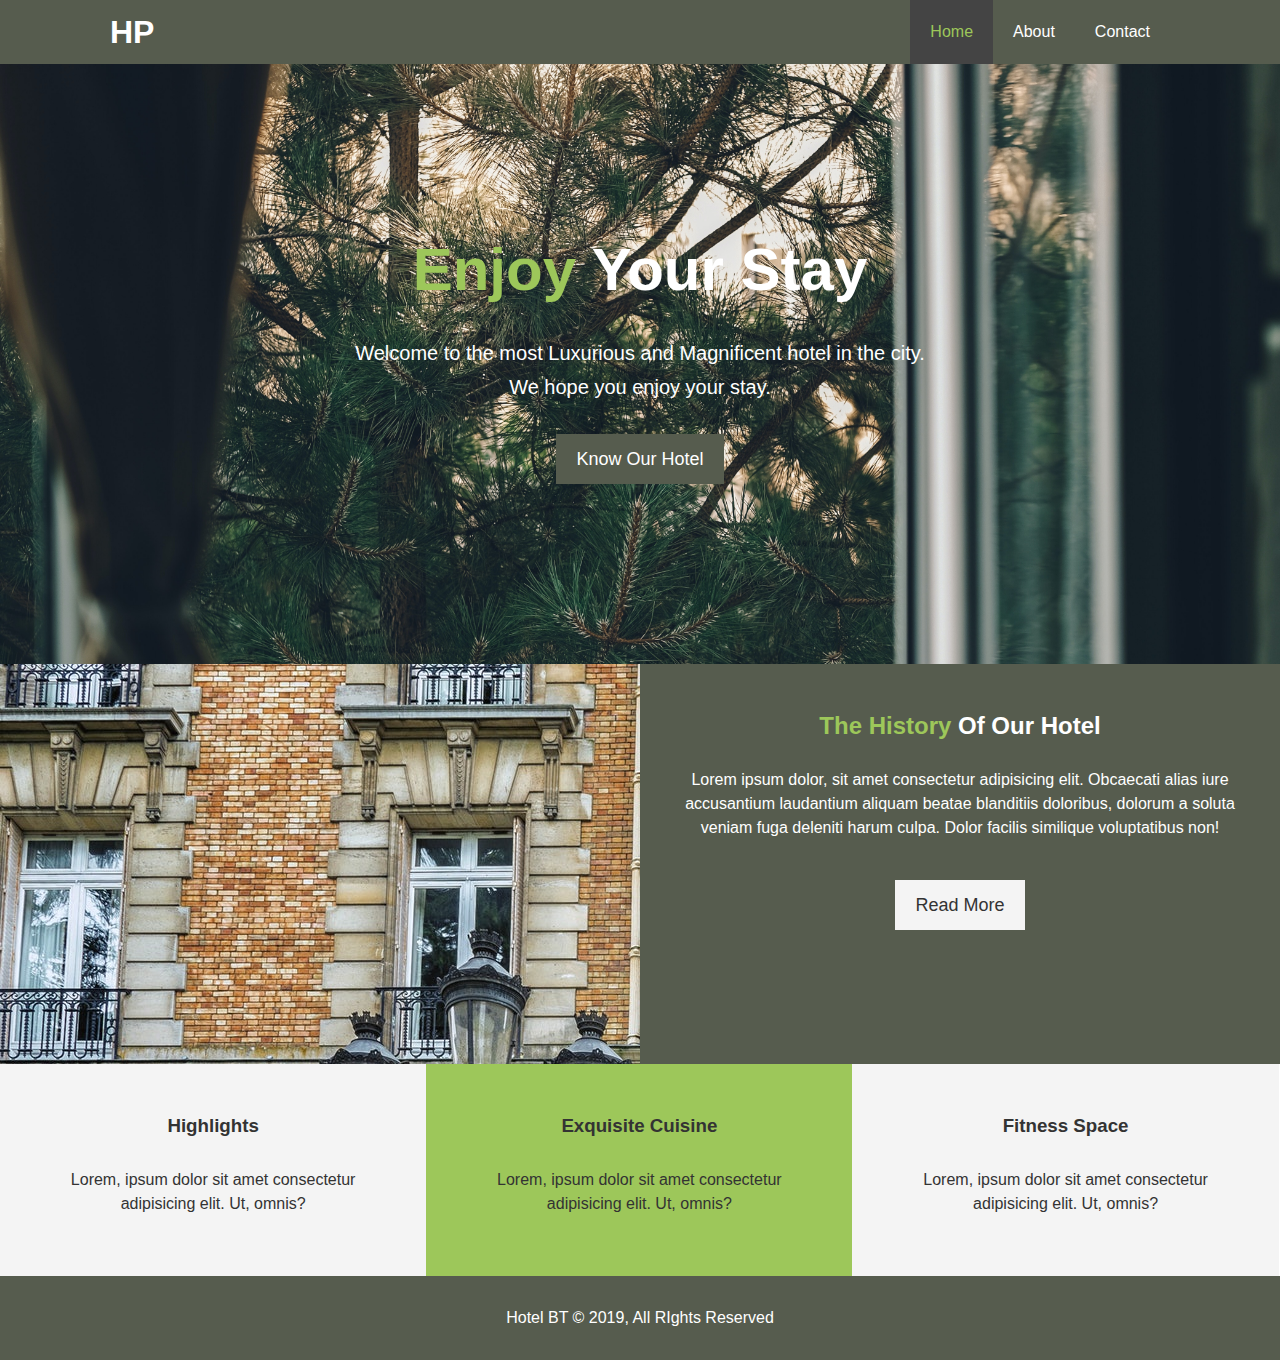
==== index.html @ 0baf699e "Initial commit" ====
<!DOCTYPE html>
<html lang="en">
  <head>
    <meta charset="UTF-8" />
    <meta name="viewport" content="width=device-width, initial-scale=1.0" />
    <meta http-equiv="X-UA-Compatible" content="ie=edge" />
    <meta
      name="description"
      content="Welcome to one of my sample project using HTML and CSS."
    />
    <meta name="keywords" content="HTML, CSS, WebDev. Frontend" />
    <link
      rel="stylesheet"
      href="https://use.fontawesome.com/releases/v5.6.1/css/all.css"
      integrity="sha384-gfdkjb5BdAXd+lj+gudLWI+BXq4IuLW5IT+brZEZsLFm++aCMlF1V92rMkPaX4PP"
      crossorigin="anonymous"
    />
    <link rel="stylesheet" href="css/style.css" />
    <title>Hotel Website | Project</title>
  </head>
  <body>
    <header>
      <nav id="navbar">
        <div class="container">
          <h1 class="logo"><a href="index.html">HP</a></h1>
          <ul>
            <li><a class="current" href="index.html">Home</a></li>
            <li><a href="about.html">About</a></li>
            <li><a href="contact.html">Contact</a></li>
          </ul>
        </div>
      </nav>

      <div id="showcase">
        <div class="container">
          <div class="showcase-content">
            <h1><span class="text-primary">Enjoy</span> Your Stay</h1>
            <p class="lead">
              Welcome to the most Luxurious and Magnificent hotel in the city.
              <br />We hope you enjoy your stay.
            </p>
            <a class="btn" href="about.html">Know Our Hotel</a>
          </div>
        </div>
      </div>
    </header>

    <section id="home-info" class="bg-dark">
      <div class="info-img"></div>
      <div class="info-content">
        <h2><span class="text-primary">The History</span> Of Our Hotel</h2>
        <p>
          Lorem ipsum dolor, sit amet consectetur adipisicing elit. Obcaecati
          alias iure accusantium laudantium aliquam beatae blanditiis doloribus,
          dolorum a soluta veniam fuga deleniti harum culpa. Dolor facilis
          similique voluptatibus non!
        </p>
        <a href="about.html" class="btn btn-light">Read More</a>
      </div>
    </section>

    <section id="features">
      <div class="box bg-light">
        <i class="fas fa-hotel fa-3x"></i>
        <h3>Highlights</h3>
        <p>
          Lorem, ipsum dolor sit amet consectetur adipisicing elit. Ut, omnis?
        </p>
      </div>
      <div class="box bg-primary">
        <i class="fas fa-utensils fa-3x"></i>
        <h3>Exquisite Cuisine</h3>
        <p>
          Lorem, ipsum dolor sit amet consectetur adipisicing elit. Ut, omnis?
        </p>
      </div>
      <div class="box bg-light">
        <i class="fas fa-dumbbell fa-3x"></i>
        <h3>Fitness Space</h3>
        <p>
          Lorem, ipsum dolor sit amet consectetur adipisicing elit. Ut, omnis?
        </p>
      </div>
    </section>

    <div class="clr"></div>

    <footer id="main-footer">
      <p>Hotel BT &copy; 2019, All RIghts Reserved</p>
    </footer>
  </body>
</html>
---- css/style.css ----
* {
  margin: 0;
  padding: 0;
  box-sizing: border-box;
}
html,
body {
  font-family: "Segoe UI", Tahoma, Geneva, Verdana, sans-serif;
  line-height: 24px;
}
a {
  text-decoration: none;
}
h1,
h2,
h3 {
  padding-bottom: 20px;
}
p {
  margin: 10px 0;
}
.container {
  margin: auto;
  max-width: 1100px;
  overflow: auto;
  padding: 0 20px;
}
.text-primary {
  color: #9dc75a;
}
.lead {
  font-size: 20px;
}
.btn {
  display: inline-block;
  font-size: 18px;
  color: #ffffff;
  background: #565c4e;
  padding: 13px 20px;
  border: none;
  cursor: pointer;
}
.btn:hover {
  background: #9dc75a;
  color: #333;
}
.btn-light {
  background: #f4f4f4;
  color: #333;
}
.bg-dark {
  background: #565c4e;
  color: #fff;
}
.bg-light {
  background: #f4f4f4;
  color: #333;
}
.bg-primary {
  background: #9dc75a;
  color: #333;
}
.clr {
  clear: both;
}
.l-heading {
  font-size: 40px;
}
.py-1 {
  padding: 10px 0;
}
.py-2 {
  padding: 20px 0;
}
.py-3 {
  padding: 30px 0;
}
#navbar {
  background: #565c4e;
  color: #fff;
  overflow: auto;
}
#navbar a {
  color: #fff;
}
#navbar h1 {
  float: left;
  padding-top: 20px;
}
#navbar ul {
  list-style: none;
  float: right;
}
#navbar ul li {
  float: left;
}
#navbar ul li a {
  display: block;
  padding: 20px;
  text-align: center;
}
#navbar ul li a:hover,
#navbar ul li a.current {
  background: #444;
  color: #9dc75a;
}
#showcase {
  background: url("../img/showcase.jpg") no-repeat center center/cover;
  height: 600px;
}
#showcase .showcase-content {
  color: #fff;
  text-align: center;
  padding-top: 170px;
}
#showcase .showcase-content h1 {
  font-size: 60px;
  line-height: 1.2em;
}
#showcase .showcase-content p {
  padding-bottom: 20px;
  line-height: 1.7em;
}
#home-info {
  height: 400px;
}
#home-info .info-img {
  float: left;
  width: 50%;
  background: url("../img/photo-1.jpg") no-repeat;
  min-height: 100%;
}
#home-info .info-content {
  float: right;
  width: 50%;
  height: 100%;
  text-align: center;
  padding: 50px 30px;
  overflow: hidden;
}
#home-info .info-content p {
  padding-bottom: 30px;
}
.box {
  float: left;
  width: 33.3%;
  padding: 50px;
  text-align: center;
}
.box i {
  margin-bottom: 10px;
}
#about-info .info-right {
  float: right;
  width: 50%;
  min-height: 100%;
}
#about-info .info-right img {
  display: block;
  margin: auto;
  width: 70%;
  border-radius: 50%;
}
#about-info .info-left {
  float: left;
  width: 50%;
  min-height: 100%;
}
#testimonials {
  height: 600px;
  background: url("../img/test-bg.jpg") no-repeat center center/cover;
  padding-top: 100px;
}
#testimonials h2 {
  color: #383a34;
  text-align: center;
  padding-bottom: 40px;
}
#testimonials .testimonial {
  padding: 20px;
  margin-bottom: 40px;
  border-radius: 5px;
  opacity: 0.85;
}
#testimonials .testimonial img {
  width: 100px;
  float: left;
  margin-right: 20px;
  border-radius: 50%;
}
#contact-form .form-group {
  margin-bottom: 20px;
}
#contact-form label {
  display: block;
  margin-bottom: 5px;
}
#contact-form input,
#contact-form textarea {
  width: 100%;
  padding: 10px;
  border: 1px #ddd solid;
}
#contact-form textarea {
  height: 200px;
}
#contact-form input:focus,
#contact-form textarea:focus {
  outline: none;
  border-color: #9dc75a;
}
#main-footer {
  text-align: center;
  background: #565c4e;
  color: #fff;
  padding: 20px;
}
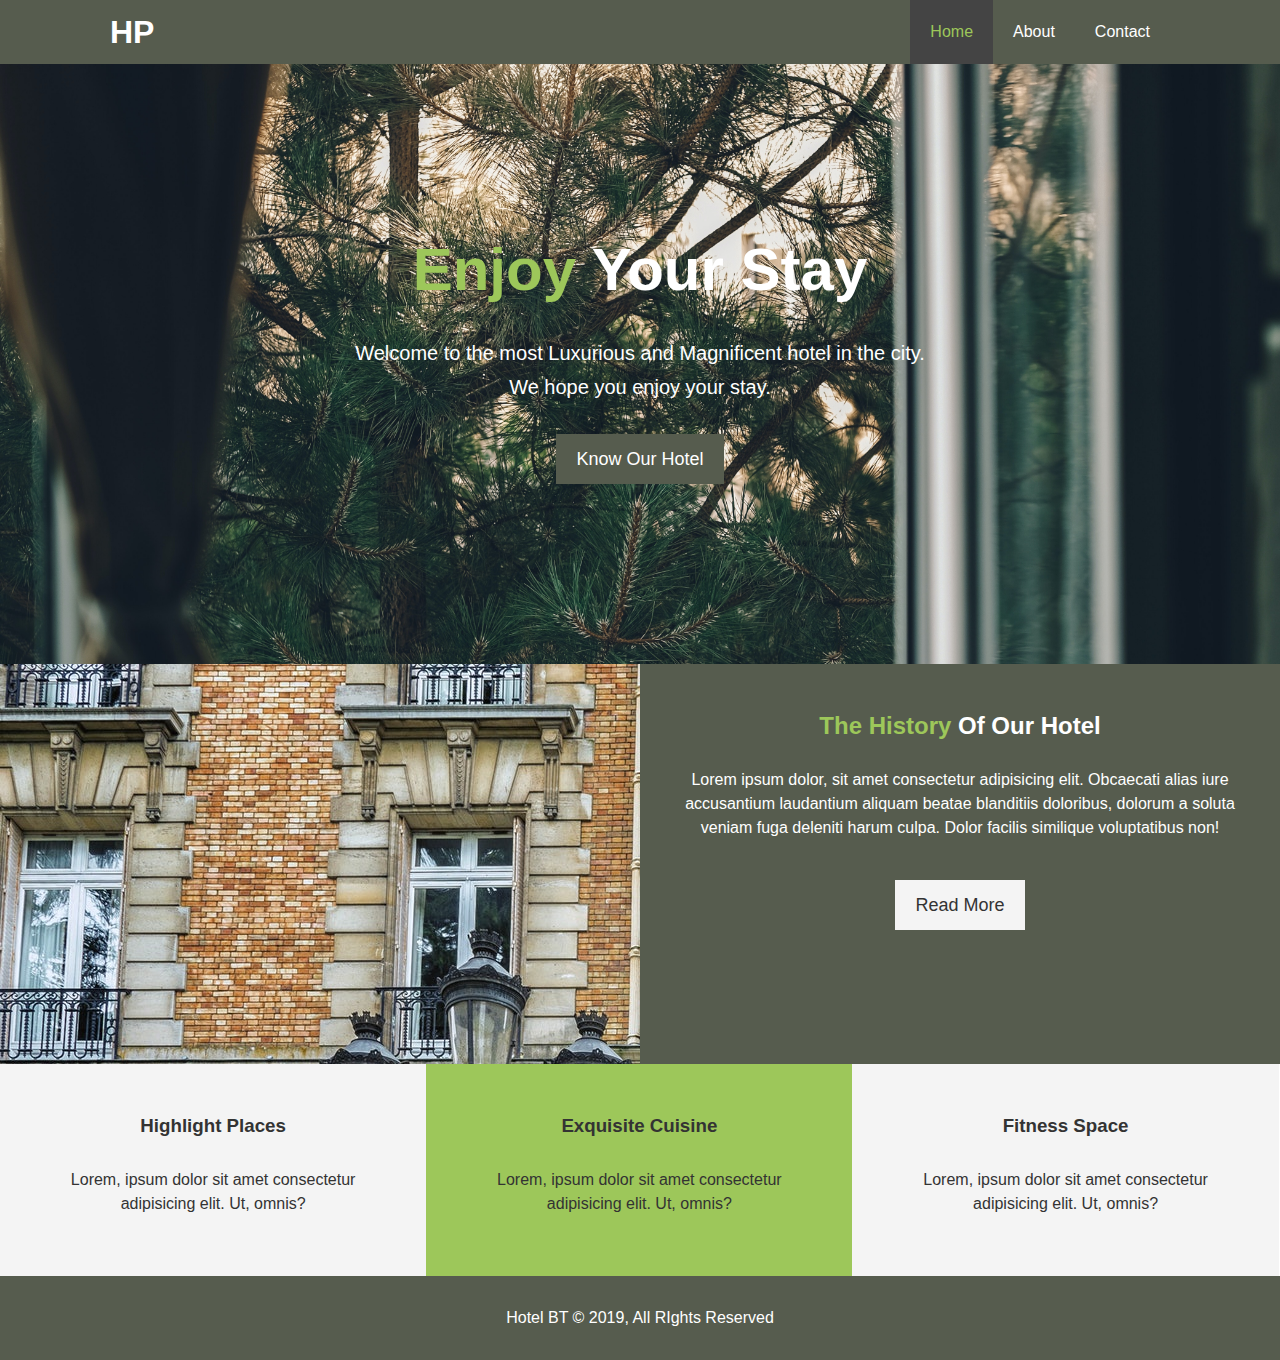
==== commit 4694a897: "This commit focuses on making Hotel website layout responsive Make the UI adjust for Smaller Screens" ====
--- a/index.html
+++ b/index.html
@@ -16,6 +16,7 @@
       crossorigin="anonymous"
     />
     <link rel="stylesheet" href="css/style.css" />
+    <link rel="stylesheet" media="screen and (max-width:768px)" href="css/smallScreen.css" />
     <title>Hotel Website | Project</title>
   </head>
   <body>
@@ -62,7 +63,7 @@
     <section id="features">
       <div class="box bg-light">
         <i class="fas fa-hotel fa-3x"></i>
-        <h3>Highlights</h3>
+        <h3>Highlight Places</h3>
         <p>
           Lorem, ipsum dolor sit amet consectetur adipisicing elit. Ut, omnis?
         </p>
--- a/css/style.css
+++ b/css/style.css
@@ -99,7 +99,10 @@
   padding: 20px;
   text-align: center;
 }
-#navbar ul li a:hover,
+#navbar ul li a:hover {
+  background: #4b4b4b;
+  color: #9dc75a;
+}
 #navbar ul li a.current {
   background: #444;
   color: #9dc75a;
@@ -214,4 +217,4 @@
   background: #565c4e;
   color: #fff;
   padding: 20px;
-}+}
--- a/css/smallScreen.css
+++ b/css/smallScreen.css
@@ -0,0 +1,39 @@
+#navbar h1 {
+  text-align: center;
+  float: none;
+}
+#navbar ul,
+#navbar ul li {
+  float: none;
+}
+#navbar ul li a {
+  padding: 8px;
+}
+#navbar {
+  padding-bottom: 12px;
+}
+
+#home-info {
+  height:auto;
+}
+#home-info .info-img {
+  display: none;
+}
+#home-info .info-content {
+  float: none;
+  width: 100%;
+}
+.box{
+    float: none;
+    height: 33.3%;
+    width: auto;
+}
+#about-info .info-left,
+#about-info .info-right{
+    float: none;
+    width: auto;
+    height: auto;
+}
+.l-heading{
+    text-align: center;
+}